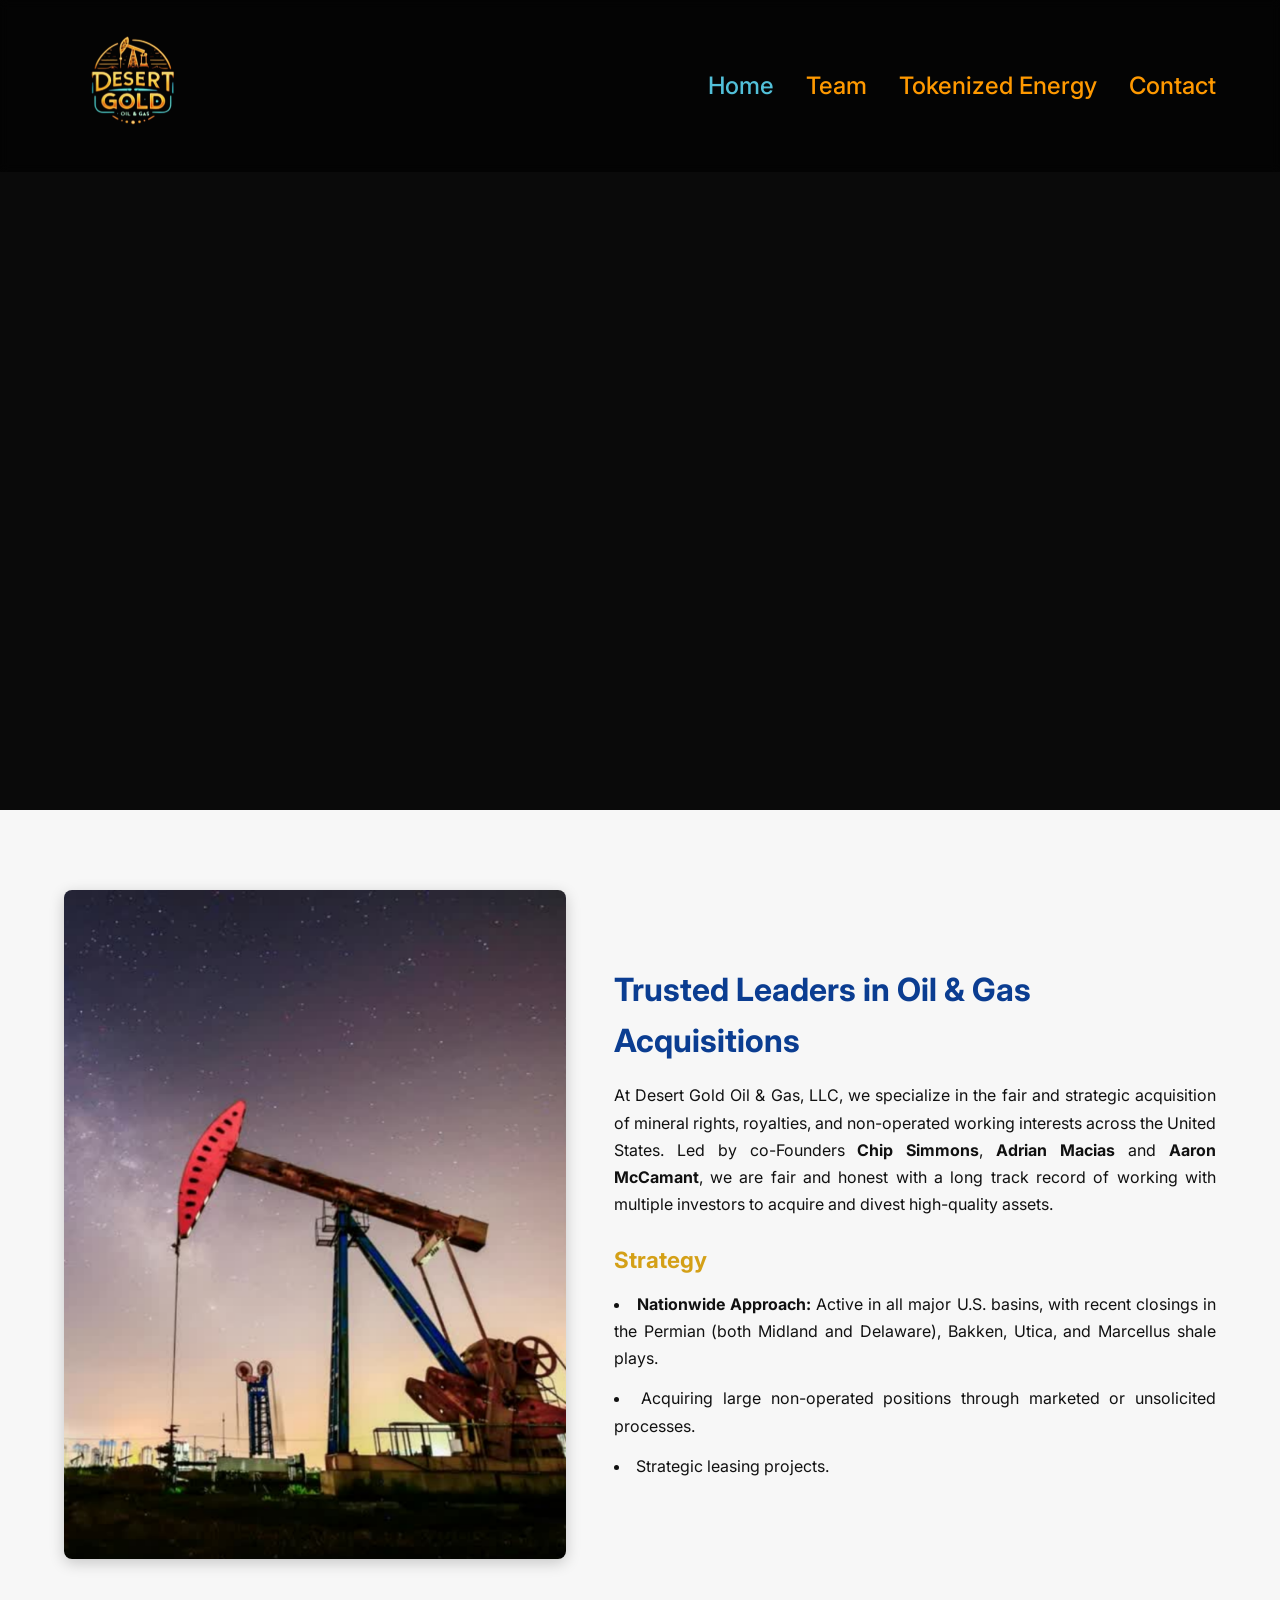
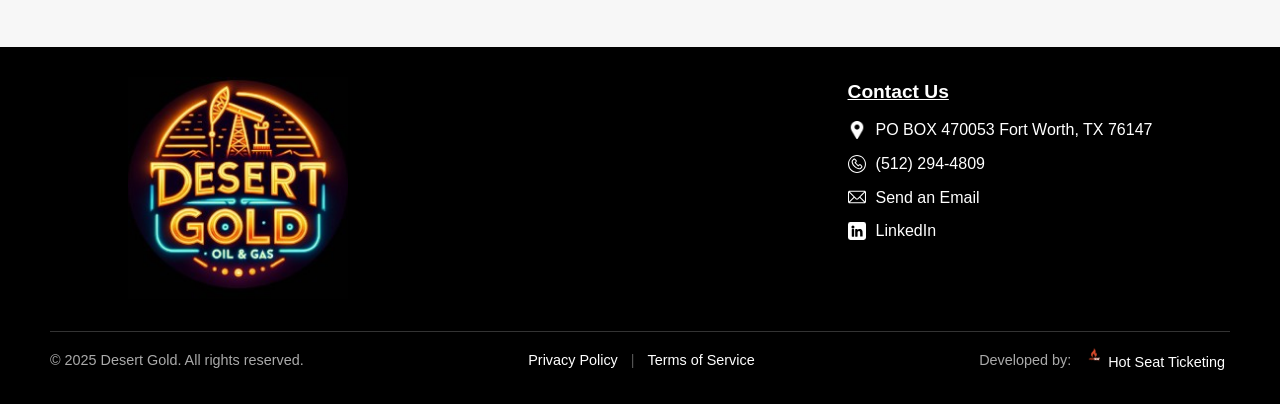
==== index.html @ a35598ed "update index and main" ====
<!DOCTYPE html>
<html lang="en">
    <head>
        <!-- Basic identity & compatibility -->
        <meta charset="utf-8" />
        <meta http-equiv="X-UA-Compatible" content="IE=edge" />
        <meta name="viewport" content="width=device-width, initial-scale=1" />

        <!-- Primary SEO title & description -->
        <title>Desert Gold Oil &amp; Gas — Mineral Rights, Royalties &amp; Working Interests</title>
        <link rel="icon" type="image/x-icon" href="DG Logo Sq.jpg">
        <meta name="description" content="Desert Gold Oil & Gas, LLC specializes in fair, strategic acquisition of mineral rights, royalties, and non-operated working interests across the U.S. Active in Permian (Midland & Delaware), Bakken, Utica, and Marcellus. Strategic leasing and large non-operated positions." />
        <meta name="keywords" content="mineral rights acquisition, royalty acquisition, non-operated working interest, mineral royalties, Permian Basin, Midland, Delaware Basin, Bakken, Utica, Marcellus, oil and gas investments, strategic leasing" />
        <meta name="author" content="Desert Gold Oil & Gas, LLC" />
        <meta name="robots" content="index, follow, max-snippet:200, max-image-preview:large" />

        <!-- Canonical -->
        <link rel="canonical" href="https://desertgoldoil.com/" />

        <!-- Locale / hreflang -->
        <meta http-equiv="content-language" content="en-US" />
        <link rel="alternate" href="https://desertgoldoil.com/" hreflang="en-US" />

        <!-- Open Graph (social preview) -->
        <meta property="og:site_name" content="Desert Gold Oil &amp; Gas" />
        <meta property="og:title" content="Desert Gold Oil &amp; Gas — Mineral Rights &amp; Royalty Acquisition" />
        <meta property="og:description" content="Fair and strategic acquisition of mineral rights, royalties, and non-operated working interests across major U.S. basins including the Permian, Bakken, Utica and Marcellus." />
        <meta property="og:type" content="website" />
        <meta property="og:url" content="https://desertgoldoil.com/" />
        <meta property="og:image" content="DG Logo Sq.jpg" />
        <meta property="og:image:alt" content="Map of U.S. basins: Permian, Bakken, Utica, Marcellus — Desert Gold Oil & Gas" />

        <!-- Twitter Card -->
        <meta name="twitter:card" content="summary_large_image" />
        <meta name="twitter:site" content="@DesertGoldOG" />
        <meta name="twitter:title" content="Desert Gold Oil &amp; Gas — Mineral Rights &amp; Royalty Acquisition" />
        <meta name="twitter:description" content="Strategic acquisitions of mineral rights, royalties and non-operated interests across the United States." />
        <meta name="twitter:image" content="https://desertgoldoil.com/assets/twitter-image.jpg" />

        <!-- Favicons -->
        <link rel="icon" href="/favicons/favicon-32x32.png" sizes="32x32" />
        <link rel="apple-touch-icon" href="/favicons/apple-touch-icon.png" sizes="180x180" />
        <meta name="theme-color" content="#0b3d91" />

        <!-- Performance: preconnect fonts & preload critical assets -->
        <link rel="preconnect" href="https://fonts.gstatic.com" crossorigin>
        <link href="https://fonts.googleapis.com/css2?family=Inter:wght@300;400;600;800&display=swap" rel="stylesheet">
        <link rel="preload" href="/css/main.css" as="style">

        <!-- Structured data (Organization + Founders + WebSite) -->
        <script type="application/ld+json">
            {
            "@context": "https://schema.org",
            "@graph": [
                {
                "@type": "Organization",
                "@id": "https://desertgoldoil.com/#organization",
                "name": "Desert Gold Oil & Gas, LLC",
                "url": "https://desertgoldoil.com/",
                "logo": "DG Logo Sq.jpg",
                "description": "We specialize in the fair and strategic acquisition of mineral rights, royalties, and non-operated working interests across the United States. Active in Permian (Midland & Delaware), Bakken, Utica, and Marcellus plays.",
                "founder": [
                    { "@type": "Person", "name": "Chip Simmons" },
                    { "@type": "Person", "name": "Adrian Macias" },
                    { "@type": "Person", "name": "Aaron McCamant" }
                    ],
                "sameAs": [
                    "https://www.linkedin.com/company/desert-gold-oil-gas"
                    ]
                },
            {
            "@type": "WebSite",
            "@id": "https://desertgoldoil.com/#website",
            "url": "https://desertgoldoil.com/",
            "name": "Desert Gold Oil & Gas, LLC",
            "publisher": { "@id": "https://desertgoldoil.com/#organization" }
            }
            ]
            }
        </script>

        <!-- Main stylesheet -->
        <link rel="stylesheet" href="main.css" />
    </head>
    <Body>
        <!-- ===== HEADER / NAVIGATION ===== -->
        <header class="site-header">
            <div class="container nav-container">
                <!-- Logo -->
                <div class="logo">
                    <img src="DG Logo Transparent.svg" alt="Desert Gold Oil & Gas logo">
                    <!--<h1>Desert Gold Oil &amp; Gas</h1>  Thinking of taking out-->
                </div>

                <!-- Hamburger Menu (visible on mobile) -->
                <button class="menu-toggle" aria-label="Open Menu">
                    <span class="bar"></span>
                    <span class="bar"></span>
                    <span class="bar"></span>
                </button>

                <!-- Navigation Links -->
                <nav class="main-nav">
                    <ul>
                        <li><a href="index.html" class="active">Home</a></li>
                        <li><a href="team.html">Team</a></li>
                        <li><a href="https://tokenizedenergy.com/" target="_blank" rel="noopener noreferrer">Tokenized Energy</a></li>
                        <li><a href="contact.html">Contact</a></li>
                    </ul>
                </nav>
            </div>
        </header>

        <!-- ===== HERO SECTION ===== -->
        <section id="home" class="hero-section">
            <video autoplay muted loop playsinline class="hero-video">
                <source src="DG Vid Home.MOV" type="video/mp4">
                Your browser does not support the video tag.
            </video>
        </section>

        <!-- ===== ABOUT SECTION ===== -->
        <section id="about" class="about-section">
            <div class="container about-container">

                <!-- Left: Image -->
                <div class="about-image">
                    <img src="DGNewStill.png" alt="Oil field operations in the Permian Basin">
                </div>

                <!-- Right: Text Content -->
                <div class="about-text">
                    <h2>Trusted Leaders in Oil &amp; Gas Acquisitions</h2>
                    <p>
                        At Desert Gold Oil &amp; Gas, LLC, we specialize in the fair and strategic acquisition of mineral rights,
                        royalties, and non-operated working interests across the United States. Led by co-Founders
                        <strong>Chip Simmons</strong>, <strong>Adrian Macias</strong> and <strong>Aaron McCamant</strong>,
                        we are fair and honest with a long track record of working with multiple investors to acquire and divest
                        high-quality assets.
                    </p>

                    <h3>Strategy</h3>
                    <ul>
                        <li><strong>Nationwide Approach:</strong> Active in all major U.S. basins, with recent closings in the Permian (both Midland and Delaware), Bakken, Utica, and Marcellus shale plays.</li>
                        <li>Acquiring large non-operated positions through marketed or unsolicited processes.</li>
                        <li>Strategic leasing projects.</li>
                    </ul>
                </div>
            </div>
        </section>

        <!--Footer-->
        <footer class="footer">
            <!-- FIRST LINE -->
            <div class="footer-top">
                <!-- Left: Company Logo -->
                <div class="footer-logo">
                    <img src="DG Logo Sq.jpg" alt="Desert Gold Logo">
                </div>

                <!-- Right: Contact Info -->
                <div class="footer-contact">
                    <h3>Contact Us</h3>
                    <p><img src="location-pointer-2961.png" alt="pin" class="icon"> PO BOX 470053 Fort Worth, TX 76147</p>
                    <p><a href="tel:+15122944809"><img src="phone icon.svg" alt="Phone" class="icon"> (512) 294-4809</a></p>
                    <p><a href="contact.html"><img src="email icon.svg" alt="Email" class="icon"> Send an Email</a></p>
                    <p><a href="https://www.linkedin.com/company/desert-gold-oil-gas-llc/" target="_blank">
                        <img src="linkedin.svg" alt="LinkedIn" class="icon"> LinkedIn
                    </a></p>
                </div>
            </div>

            <!-- SECOND LINE -->
            <div class="footer-bottom">
                <p class="footer-left">&copy; 2025 Desert Gold. All rights reserved.</p>

                <div class="footer-center">
                    <a href="privacy.html">Privacy Policy</a>
                    <span class="divider">|</span>
                    <a href="terms.html">Terms of Service</a>
                </div>

                <div class="footer-right">
                    <span>Developed by:</span>
                    <a href="https://hotseatticketing.com" target="_blank">
                    <img src="HotSeat.png" alt="Hot Seat Ticketing Logo" class="hst-logo">
                    <span class="hst-text">Hot Seat Ticketing</span>
                    </a>
                </div>
            </div>
        </footer>

        <script>
            // ===== HAMBURGER MENU TOGGLE =====
            const menuToggle = document.querySelector('.menu-toggle');
            const navMenu = document.querySelector('.main-nav');

            menuToggle.addEventListener('click', () => {
                menuToggle.classList.toggle('active');
                navMenu.classList.toggle('open');
            });

            // ===== CLOSE MENU WHEN LINK CLICKED (on mobile) =====
            document.querySelectorAll('.main-nav a').forEach(link => {
                link.addEventListener('click', () => {
                    menuToggle.classList.remove('active');
                    navMenu.classList.remove('open');
                });
            });

            // ===== SMOOTH SCROLL TO SECTIONS =====
            document.querySelectorAll('a[href^="#"]').forEach(anchor => {
                anchor.addEventListener('click', function (e) {
                    const target = document.querySelector(this.getAttribute('href'));
                    if (target) {
                        e.preventDefault();
                        window.scrollTo({
                            top: target.offsetTop - 70, // offset for fixed header
                            behavior: 'smooth'
                        });
                    }
                });
            });
        </script>
    </Body>
</html>
---- main.css ----
/* ===== RESET / BASE STYLES ===== */
* {
  margin: 0;
  padding: 0;
  box-sizing: border-box;
}

body {
  font-family: 'Inter', sans-serif;
  color: #ffffff;
  background-color: #0a0a0a;
  line-height: 1.6;
}

/* Container helper for consistent width */
.container {
  width: 90%;
  max-width: 1200px;
  margin: 0 auto;
}

/* ===== HEADER ===== */
.site-header {
  position: fixed;
  top: 0;
  left: 0;
  width: 100%;
  background: rgba(0, 0, 0, 0.6);
  backdrop-filter: blur(5px);
  color: #fff;
  z-index: 1000;
  transition: background 0.3s ease;
}

.nav-container {
  display: flex;
  align-items: center;
  justify-content: space-between;
  padding: 1rem 0;
}

/* Logo */
.logo {
  display: flex;
  align-items: center;
  gap: 0.5rem;
}

.logo img {
  width: 140px;
  height: 140px;
}


/* Navigation Links */
.main-nav ul {
  list-style: none;
  display: flex;
  gap: 2rem;
}

.main-nav a {
  text-decoration: none;
  color: #ff9900;
  font-weight: 500;
  font-size: 1.5rem;
  transition: color 0.3s ease;
}

.main-nav a:hover,
.main-nav a.active {
  color: #52c0d9; /* gold accent */
}

/* ===== HAMBURGER MENU ===== */
.menu-toggle {
  display: none;
  flex-direction: column;
  justify-content: space-between;
  width: 28px;
  height: 20px;
  background: transparent;
  border: none;
  cursor: pointer;
  padding: 0;
}

.menu-toggle .bar {
  width: 100%;
  height: 3px;
  background-color: #fff;
  border-radius: 2px;
  transition: all 0.3s ease;
}

/* ===== HERO SECTION ===== */
.hero-section {
    position: relative;
    width: 100%;
    height: 90vh;/****Change back to 90vh when new video is in****/
    overflow: hidden;
    display: flex;
    align-items: center;
    justify-content: center;
}
.hero-video {
    position: absolute;
    top: 0;
    left: 0;
    width: 100%;
    height: 100%;
    object-fit: cover;
    z-index: -1;
}


.btn-primary {
  display: inline-block;
  padding: 0.75rem 1.5rem;
  background-color: #ffd65a;
  color: #000;
  border-radius: 4px;
  font-weight: 600;
  text-decoration: none;
  transition: background 0.3s ease;
}

.btn-primary:hover {
  background-color: #ffcc33;
}

/* ============================================ ABOUT SECTION ============================================= */
.about-section {
  background-color: #f7f7f7;
  color: #111;
  padding: 5rem 0;
}

.about-container {
  display: flex;
  align-items: center;
  gap: 3rem;
  flex-wrap: wrap; /* allows stacking on smaller screens */
}

.about-image {
  flex: 1;
  min-width: 300px;
}

.about-image img {
  width: 100%;
  height: auto;
  border-radius: 8px;
  box-shadow: 0 4px 15px rgba(0, 0, 0, 0.2);
}

.about-text {
  flex: 1.2;
  min-width: 300px;
}

.about-text h2 {
  font-size: 2rem;
  color: #0b3d91;
  margin-bottom: 1rem;
}

.about-text p {
  margin-bottom: 1.5rem;
  font-size: 1rem;
  line-height: 1.7;
  text-align: justify;
}

.about-text h3 {
  font-size: 1.4rem;
  margin-bottom: 0.8rem;
  color: #d4a017; /* gold accent */
}

.about-text ul {
  list-style: disc inside;
  line-height: 1.7;
  text-align: justify;
}

.about-text li {
  margin-bottom: 0.8rem;
}

/* ============================================ TEAM SECTION ================================================== */
/* ===== TEAM HERO IMAGE ===== */
.team-hero {
    position: relative;
    width: 100%;
    height: 90vh;/****Change back to 90vh when new video is in****/
    overflow: hidden;
    display: flex;
    align-items: center;
    justify-content: center;
}
.team-video {
    position: absolute;
    top: 0;
    left: 0;
    width: 100%;
    height: 100%;
    object-fit: cover;
    z-index: -1;
}


/*=================MEET THE TEAM=================*/

.team-section {
  background-color: #f7f7f7;
  color: #111;
  padding: 5rem 0;
  text-align: center;
}

.team-container {
  display: flex;
  align-items: center;
  gap: 3rem;
  flex-wrap: wrap; /* allows stacking on smaller screens */
}

.section-title {
  font-size: 2rem;
  color: #0b3d91;
  margin-bottom: 3rem;
}

.team-grid {
  display: flex;
  justify-content: center;
  align-items: stretch;
  gap: 2rem;
  flex-wrap: wrap; /* stacks on smaller screens */
}

.team-member {
  background-color: #f9f9f9;
  border-radius: 12px;
  padding: 2rem;
  flex: 1 1 300px; /* flexible width */
  max-width: 350px;
  box-shadow: 0 4px 10px rgba(0,0,0,0.1);
  transition: transform 0.3s ease, box-shadow 0.3s ease;
}

.team-member:hover {
  transform: translateY(-5px);
  box-shadow: 0 6px 18px rgba(0,0,0,0.15);
}

.team-member img {
  width: 100%;
  height: auto;
  border-radius: 10px;
  margin-bottom: 1rem;
}

.team-member h3 {
  color: #0b3d91;
  font-size: 1.3rem;
  margin-bottom: 0.3rem;
}

.team-member .title {
  font-weight: bold;
  color: #d4a017;
  margin-bottom: 0.8rem;
}

.team-member p {
  font-size: 0.95rem;
  line-height: 1.6;
  color: #333;
  text-align: justify;
}

/* ===== TEAM SOCIAL LINKS ===== */
.social-links {
  margin: 0.8rem 0 1rem;
}

.social-links a img {
  color: #0b3d91;
  width: 35px;
  height: 35px;
  font-size: 1.5rem;
  margin: 0 0.5rem;
  transition: color 0.3s ease, transform 0.3s ease;
}

.social-links a:hover img {
  color: #d4a017;
  transform: translateY(-2px);
}

/*=================================================CONTACT=============================================*/
/* ===== CONTACT HERO ===== */
.contact-hero {
    position: relative;
    width: 100%;
    height: 90vh;/****Change back to 90vh when new video is in****/
    overflow: hidden;
    display: flex;
    align-items: center;
    justify-content: center;
}

.contact-video {
    position: absolute;
    top: 0;
    left: 0;
    width: 100%;
    height: 100%;
    object-fit: cover;
    object-position: top;
    object-position: center 5%;
    z-index: -1;
}


/* ===== CONTACT FORM SECTION ===== */
.contact-form-container {
  background-color: #ffffff;
  color: black;
  padding: 4rem 1rem;
}

.contact-form-content {
  max-width: 900px;
  margin: 0 auto;
  background-color: #f4f4f4;
  padding: 2.5rem;
  border-radius: 12px;
  box-shadow: 0 8px 20px rgba(0, 0, 0, 1.2);
}

.contact-form-content .intro {
  font-size: 1rem;
  margin-bottom: 0.5rem;
  text-align: center;
}

.contact-form-content h3 {
  font-size: 1.6rem;
  text-align: center;
  margin-bottom: 2rem;
}

/* ===== FORM LAYOUT ===== */
.contact-form {
  display: flex;
  flex-direction: column;
  gap: 1.5rem;
}

.form-row {
  display: flex;
  gap: 1.5rem;
  flex-wrap: wrap;
}

.form-row.full-width {
  flex-direction: column;
}

.form-group {
  flex: 1;
  display: flex;
  flex-direction: column;
}

label {
  margin-bottom: 0.4rem;
  font-weight: bold;
}

input,
textarea {
  border: none;
  border-radius: 6px;
  padding: 0.8rem;
  font-size: 1rem;
  outline: none;
}

input::placeholder,
textarea::placeholder {
  color: #888;
}

textarea {
  resize: vertical;
}

/* ===== SUBMIT BUTTON ===== */
.btn-submit {
  display: flex;
  align-items: center;
  gap: 0.5rem;
  background-color: #fff;
  color: #0b3d91;
  font-weight: bold;
  border: none;
  padding: 0.9rem 2rem;
  border-radius: 6px;
  cursor: pointer;
  align-self: center;
  transition: all 0.3s ease;
}

.btn-submit:hover {
  background-color: #d4a017;
  color: #fff;
  transform: translateY(-2px);
}

/* ===== FORM STATUS MESSAGE ===== */
.form-status {
  margin-top: 1rem;
  text-align: center;
  font-weight: bold;
  display: none;
  transition: opacity 0.3s ease;
}

.form-status.success {
  color: #00ffae;
  display: block;
}

.form-status.error {
  color: #ff6b6b;
  display: block;
}

/*========================================Footer========================================*/
.footer {
  background-color: #000; /* black background */
  color: #fff;
  padding: 30px 50px;
  font-family: Arial, sans-serif;
}

/* ---------- FIRST LINE ---------- */
.footer-top {
  display: flex;
  justify-content: center;   /* centers both logo + contact section as a group */
  align-items: flex-start;
  flex-wrap: wrap;
  border-bottom: 1px solid #333;
  padding-bottom: 25px;
  margin-bottom: 15px;
  gap: 500px;  /* space between the logo and the contact info */
  text-align: left;  /* keeps the contact info text aligned left */
}

.footer-logo img {
  width: 220px;
  height: auto;
}

.footer-contact {
  max-width: 400px;
}

.footer-contact h3 {
  margin-bottom: 10px;
  font-size: 1.2rem;
  color: #fff;
  text-decoration: underline;
}

.footer-contact p {
  margin: 8px 0;
  display: flex;
  align-items: center;
  flex-wrap: wrap;
}

.footer-contact .icon {
  width: 18px;
  height: auto;
  margin-right: 10px;
  filter: invert(1);
}

.icon {
  color: #fff; /* white icon */
  font-size: 1rem;
  margin-right: 8px;
}

.footer-contact a {
  color: #fff;
  display: flex;
  align-items: center;
  text-decoration: none;
}

.footer-contact a:hover {
  text-decoration: underline;
}

/* ---------- SECOND LINE ---------- */
.footer-bottom {
  display: flex;
  justify-content: space-between;
  align-items: center;
  flex-wrap: wrap;
  font-size: 0.9rem;
  color: #aaa;
  text-align: center;
}

.footer-bottom a {
  color: #fff;
  text-decoration: none;
  margin: 0 5px;
}

.footer-bottom a:hover {
  text-decoration: underline;
}

.footer-center {
  display: flex;
  align-items: center;
  gap: 8px;
}

.footer-center .divider {
  color: #555;
}

.footer-right {
  display: flex;
  align-items: center;
  gap: 8px;
}

.footer-right .hst-logo {
  width: 20px;
  height: auto;
}

.footer-right .hst-text {
  color: #fff;
}

/*==================================================RESPONSIVE MOBILE DESIGN=================================================*/
/* ===== MOBILE STYLES ===== */
@media (max-width: 768px) {
  /* Show hamburger button */
  .menu-toggle {
    display: flex;
  }

  /* Hide nav by default */
  .main-nav {
    position: absolute;
    top: 100%;
    right: 0;
    width: 100%;
    background: rgba(0, 0, 0, 0.95);
    transform: translateY(-200%);
    opacity: 0;
    transition: all 0.3s ease;
  }

  .main-nav.open {
    transform: translateY(0);
    opacity: 1;
  }

  .main-nav ul {
    flex-direction: column;
    align-items: center;
    padding: 1rem 0;
    gap: 1rem;
  }

  /* Animate hamburger when active */
  .menu-toggle.active .bar:nth-child(1) {
    transform: rotate(45deg) translateY(8px);
  }

  .menu-toggle.active .bar:nth-child(2) {
    opacity: 0;
  }

  .menu-toggle.active .bar:nth-child(3) {
    transform: rotate(-45deg) translateY(-8px);
  }

  /* Hero text smaller */
  .hero-content h2 {
    font-size: 1.8rem;
  }

  .hero-content p {
    font-size: 1rem;
  }
}

/* ===== ABOUT RESPONSIVE (mobile) ===== */
@media (max-width: 768px) {
  .about-container {
    flex-direction: column;
    text-align: center;
  }

  .about-text {
    margin-top: 1.5rem;
  }

  .about-text ul {
    text-align: left;
    display: inline-block;
  }
}

/* ===== TEAM Responsive Layout ===== */
@media (max-width: 992px) {
  .team-grid {
    gap: 1.5rem;
  }
}

@media (max-width: 768px) {
  .team-member {
    max-width: 100%;
  }
}

/* ===== CONTACT RESPONSIVE DESIGN ===== */
@media (max-width: 768px) {
  .form-row {
    flex-direction: column;
    gap: 1rem;
  }

  .contact-form-content {
    padding: 1.5rem;
  }

  .contact-form-content h3 {
    font-size: 1.3rem;
  }
}

/* ===================== FOOTER Responsive layout ================= */
@media (max-width: 768px) {
  .footer {
    padding: 20px;
    text-align: center;
  }

  .footer-top {
    flex-direction: column;
    align-items: center;
    text-align: center;
  }

  .footer-contact {
    margin-top: 15px;
  }

  .footer-bottom {
    flex-direction: column;
    gap: 10px;
  }

  .footer-center {
    justify-content: center;
  }

  .footer-right {
    justify-content: center;
  }
}
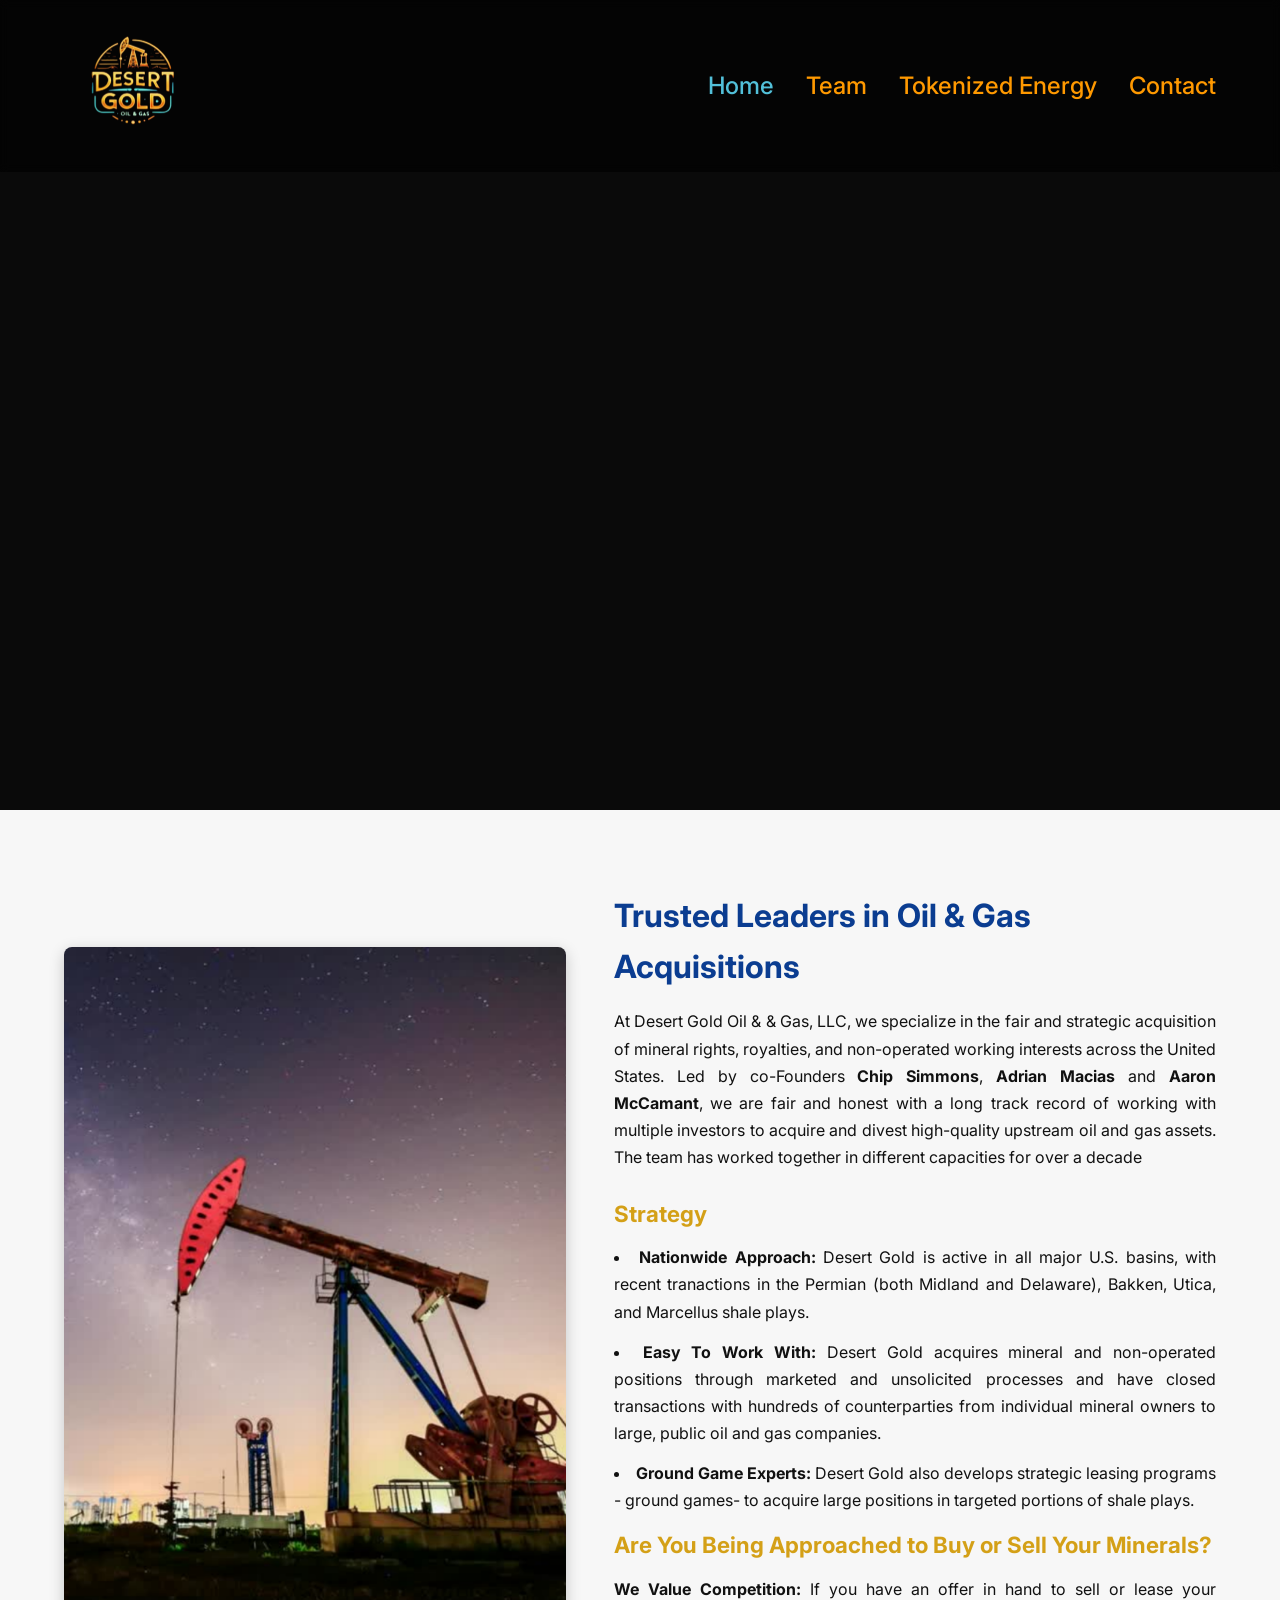
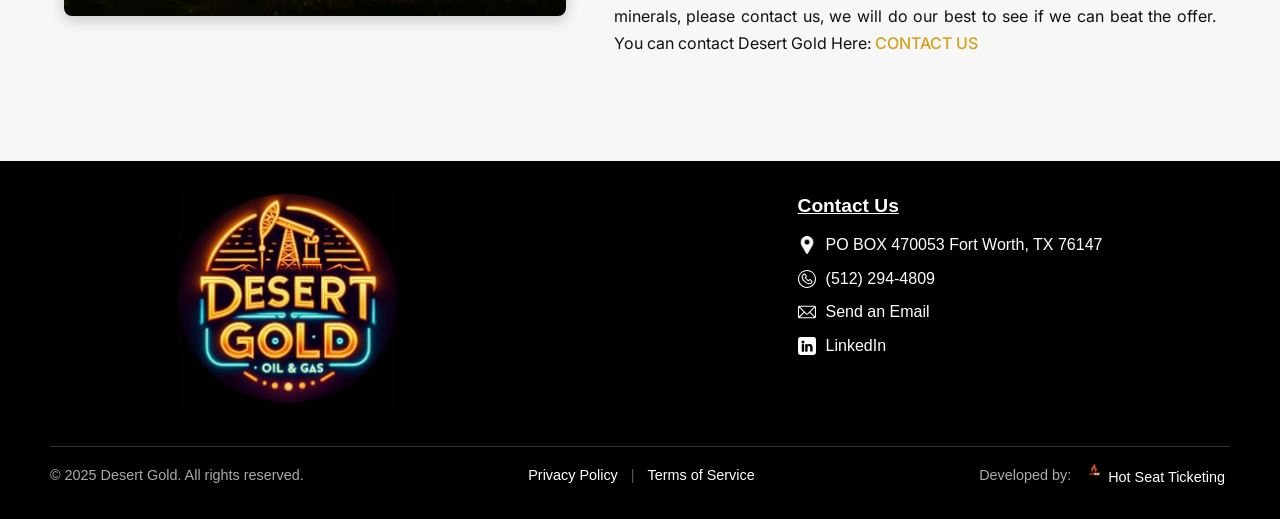
==== commit 2b762754: "Update index and main" ====
--- a/index.html
+++ b/index.html
@@ -132,19 +132,26 @@
                 <div class="about-text">
                     <h2>Trusted Leaders in Oil &amp; Gas Acquisitions</h2>
                     <p>
-                        At Desert Gold Oil &amp; Gas, LLC, we specialize in the fair and strategic acquisition of mineral rights,
-                        royalties, and non-operated working interests across the United States. Led by co-Founders
-                        <strong>Chip Simmons</strong>, <strong>Adrian Macias</strong> and <strong>Aaron McCamant</strong>,
-                        we are fair and honest with a long track record of working with multiple investors to acquire and divest
-                        high-quality assets.
+                        At Desert Gold Oil &amp; & Gas, LLC, we specialize in the fair and strategic acquisition of mineral rights, 
+                        royalties, and non-operated working interests across the United States. Led by co-Founders 
+                        <strong>Chip Simmons</strong>, <strong>Adrian Macias</strong> and <strong>Aaron McCamant</strong>, 
+                        we are fair and honest with a long track record of working with multiple investors to acquire and divest 
+                        high-quality upstream oil and gas assets.   The team has worked together in different capacities for over a decade
                     </p>
 
                     <h3>Strategy</h3>
                     <ul>
-                        <li><strong>Nationwide Approach:</strong> Active in all major U.S. basins, with recent closings in the Permian (both Midland and Delaware), Bakken, Utica, and Marcellus shale plays.</li>
-                        <li>Acquiring large non-operated positions through marketed or unsolicited processes.</li>
-                        <li>Strategic leasing projects.</li>
+                        <li><strong>Nationwide Approach:</strong> Desert Gold is active in all major U.S. basins, with recent tranactions 
+                            in the Permian (both Midland and Delaware), Bakken, Utica, and Marcellus shale plays.</li>
+                        <li><strong>Easy To Work With:</strong> Desert Gold acquires mineral and non-operated positions through marketed and unsolicited 
+                        processes and have closed transactions with hundreds of counterparties from individual mineral owners to large, 
+                        public oil and gas companies.</li>
+                        <li><strong>Ground Game Experts:</strong> Desert Gold also develops strategic leasing programs - ground games- to acquire large positions in targeted 
+                        portions of shale plays.</li>
                     </ul>
+                    <h3>Are You Being Approached to Buy or Sell Your Minerals?</h3>
+                    <p><strong>We Value Competition:</strong>  If you have an offer in hand to sell or lease your minerals, please contact us, we will do our best to see if we can beat the 
+                        offer.  You can contact Desert Gold Here: <a href="contact.html">CONTACT US</a></p>
                 </div>
             </div>
         </section>
--- a/main.css
+++ b/main.css
@@ -189,6 +189,15 @@
   margin-bottom: 0.8rem;
 }
 
+.about-text a {text-decoration: none;
+  color: #d4a017;
+  font-weight: 500;
+  transition: color 0.3s ease;
+}
+.about-text a:hover {
+  color: #52c0d9;
+}
+
 /* ============================================ TEAM SECTION ================================================== */
 /* ===== TEAM HERO IMAGE ===== */
 .team-hero {
@@ -273,6 +282,7 @@
   font-weight: bold;
   color: #d4a017;
   margin-bottom: 0.8rem;
+  text-align: center;
 }
 
 .team-member p {
@@ -336,7 +346,7 @@
 .contact-form-content {
   max-width: 900px;
   margin: 0 auto;
-  background-color: #f4f4f4;
+  background-color: #dddddd;
   padding: 2.5rem;
   border-radius: 12px;
   box-shadow: 0 8px 20px rgba(0, 0, 0, 1.2);
@@ -414,6 +424,7 @@
   cursor: pointer;
   align-self: center;
   transition: all 0.3s ease;
+  box-shadow: 0 8px 20px rgba(0, 0, 0, 1.2);
 }
 
 .btn-submit:hover {
@@ -458,7 +469,7 @@
   border-bottom: 1px solid #333;
   padding-bottom: 25px;
   margin-bottom: 15px;
-  gap: 500px;  /* space between the logo and the contact info */
+  gap: 400px;  /* space between the logo and the contact info */
   text-align: left;  /* keeps the contact info text aligned left */
 }
 
@@ -667,6 +678,7 @@
     flex-direction: column;
     align-items: center;
     text-align: center;
+    gap: 50px;
   }
 
   .footer-contact {
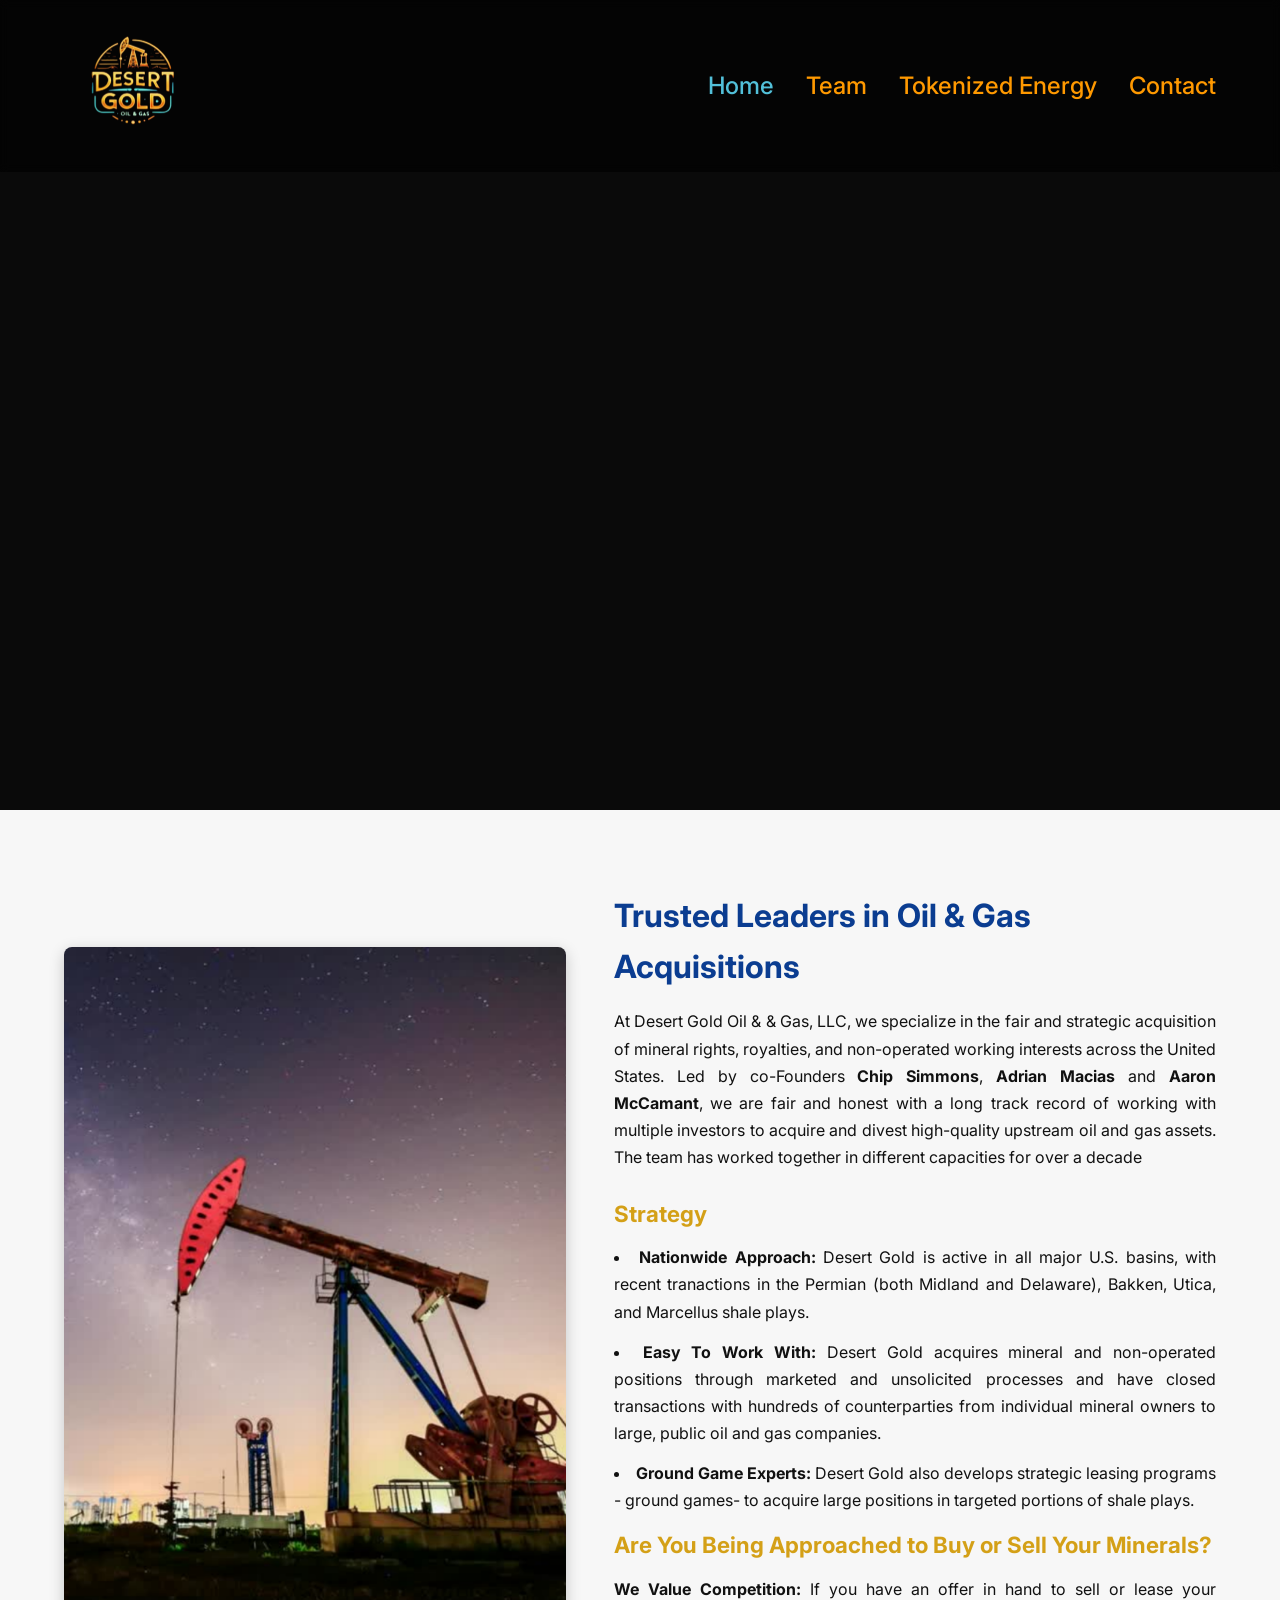
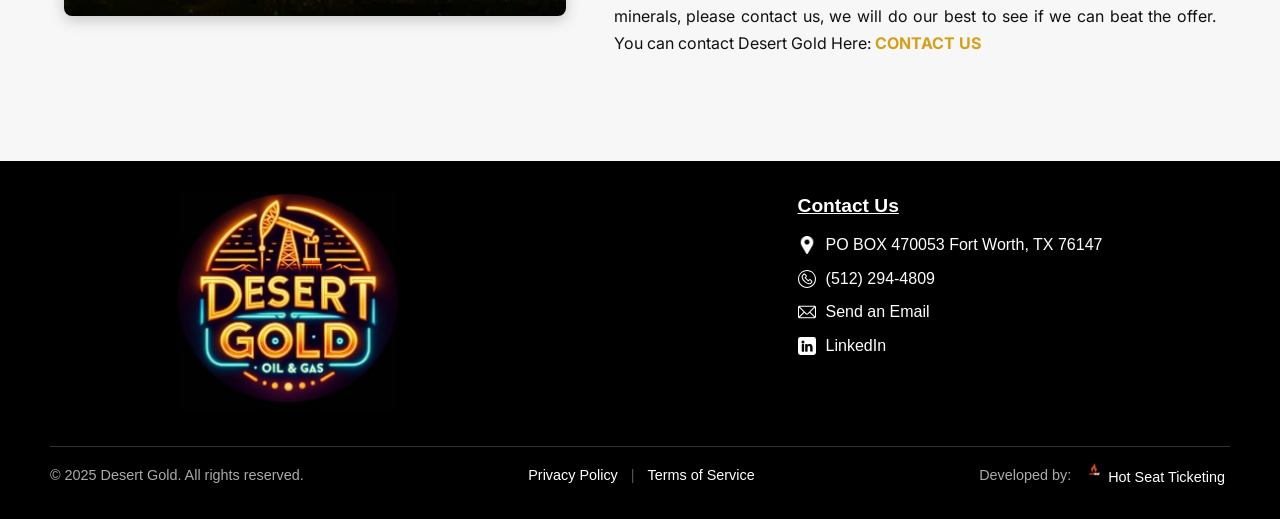
==== commit 3a782124: "update index team contact" ====
--- a/index.html
+++ b/index.html
@@ -114,7 +114,7 @@
         <!-- ===== HERO SECTION ===== -->
         <section id="home" class="hero-section">
             <video autoplay muted loop playsinline class="hero-video">
-                <source src="DG Vid Home.MOV" type="video/mp4">
+                <source src="DG Index Vid.MOV" type="video/mp4">
                 Your browser does not support the video tag.
             </video>
         </section>
@@ -125,7 +125,7 @@
 
                 <!-- Left: Image -->
                 <div class="about-image">
-                    <img src="DGNewStill.png" alt="Oil field operations in the Permian Basin">
+                    <img src="DG Home Still.png" alt="Oil field operations in the Permian Basin">
                 </div>
 
                 <!-- Right: Text Content -->
@@ -151,7 +151,7 @@
                     </ul>
                     <h3>Are You Being Approached to Buy or Sell Your Minerals?</h3>
                     <p><strong>We Value Competition:</strong>  If you have an offer in hand to sell or lease your minerals, please contact us, we will do our best to see if we can beat the 
-                        offer.  You can contact Desert Gold Here: <a href="contact.html">CONTACT US</a></p>
+                        offer.  You can contact Desert Gold Here: <a href="contact.html"><strong>CONTACT US</strong></a></p>
                 </div>
             </div>
         </section>
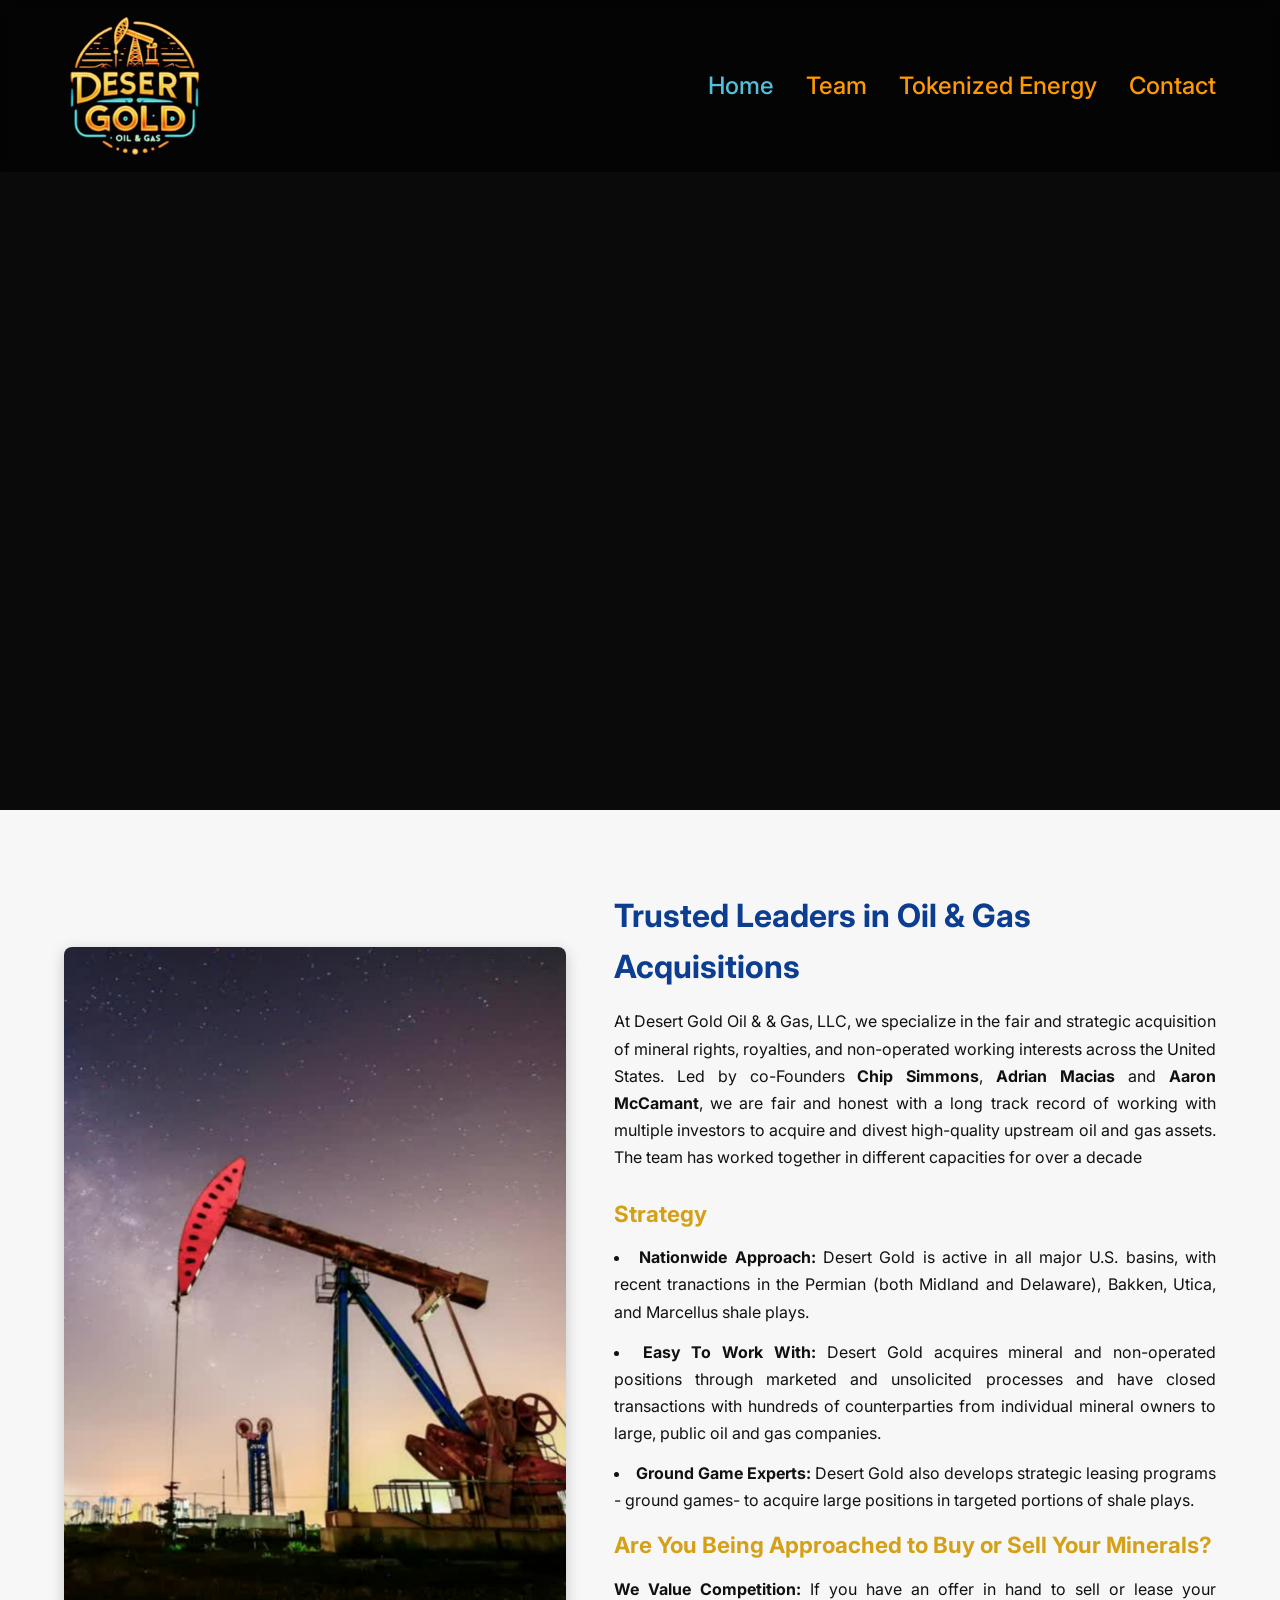
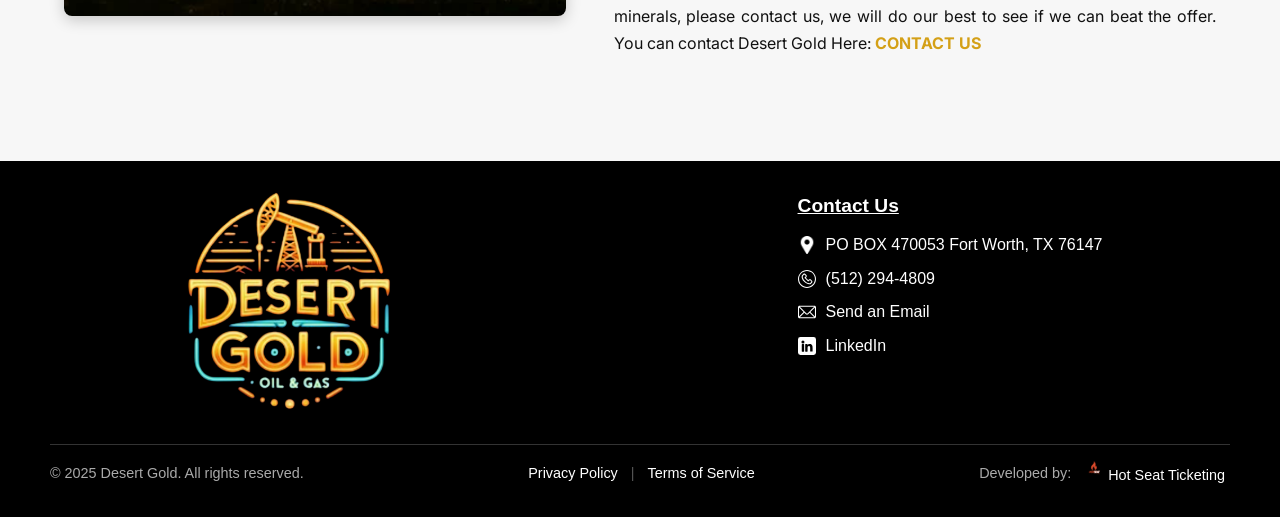
==== commit 4c1dd595: "Update logo" ====
--- a/index.html
+++ b/index.html
@@ -8,7 +8,7 @@
 
         <!-- Primary SEO title & description -->
         <title>Desert Gold Oil &amp; Gas — Mineral Rights, Royalties &amp; Working Interests</title>
-        <link rel="icon" type="image/x-icon" href="DG Logo Sq.jpg">
+        <link rel="icon" type="image/x-icon" href="DG Logo.png">
         <meta name="description" content="Desert Gold Oil & Gas, LLC specializes in fair, strategic acquisition of mineral rights, royalties, and non-operated working interests across the U.S. Active in Permian (Midland & Delaware), Bakken, Utica, and Marcellus. Strategic leasing and large non-operated positions." />
         <meta name="keywords" content="mineral rights acquisition, royalty acquisition, non-operated working interest, mineral royalties, Permian Basin, Midland, Delaware Basin, Bakken, Utica, Marcellus, oil and gas investments, strategic leasing" />
         <meta name="author" content="Desert Gold Oil & Gas, LLC" />
@@ -27,7 +27,7 @@
         <meta property="og:description" content="Fair and strategic acquisition of mineral rights, royalties, and non-operated working interests across major U.S. basins including the Permian, Bakken, Utica and Marcellus." />
         <meta property="og:type" content="website" />
         <meta property="og:url" content="https://desertgoldoil.com/" />
-        <meta property="og:image" content="DG Logo Sq.jpg" />
+        <meta property="og:image" content="DG Logo.png" />
         <meta property="og:image:alt" content="Map of U.S. basins: Permian, Bakken, Utica, Marcellus — Desert Gold Oil & Gas" />
 
         <!-- Twitter Card -->
@@ -57,7 +57,7 @@
                 "@id": "https://desertgoldoil.com/#organization",
                 "name": "Desert Gold Oil & Gas, LLC",
                 "url": "https://desertgoldoil.com/",
-                "logo": "DG Logo Sq.jpg",
+                "logo": "DG Logo.png",
                 "description": "We specialize in the fair and strategic acquisition of mineral rights, royalties, and non-operated working interests across the United States. Active in Permian (Midland & Delaware), Bakken, Utica, and Marcellus plays.",
                 "founder": [
                     { "@type": "Person", "name": "Chip Simmons" },
@@ -88,7 +88,7 @@
             <div class="container nav-container">
                 <!-- Logo -->
                 <div class="logo">
-                    <img src="DG Logo Transparent.svg" alt="Desert Gold Oil & Gas logo">
+                    <img src="DG Logo.png" alt="Desert Gold Oil & Gas logo">
                     <!--<h1>Desert Gold Oil &amp; Gas</h1>  Thinking of taking out-->
                 </div>
 
@@ -162,7 +162,7 @@
             <div class="footer-top">
                 <!-- Left: Company Logo -->
                 <div class="footer-logo">
-                    <img src="DG Logo Sq.jpg" alt="Desert Gold Logo">
+                    <img src="DG Logo.png" alt="Desert Gold Logo">
                 </div>
 
                 <!-- Right: Contact Info -->
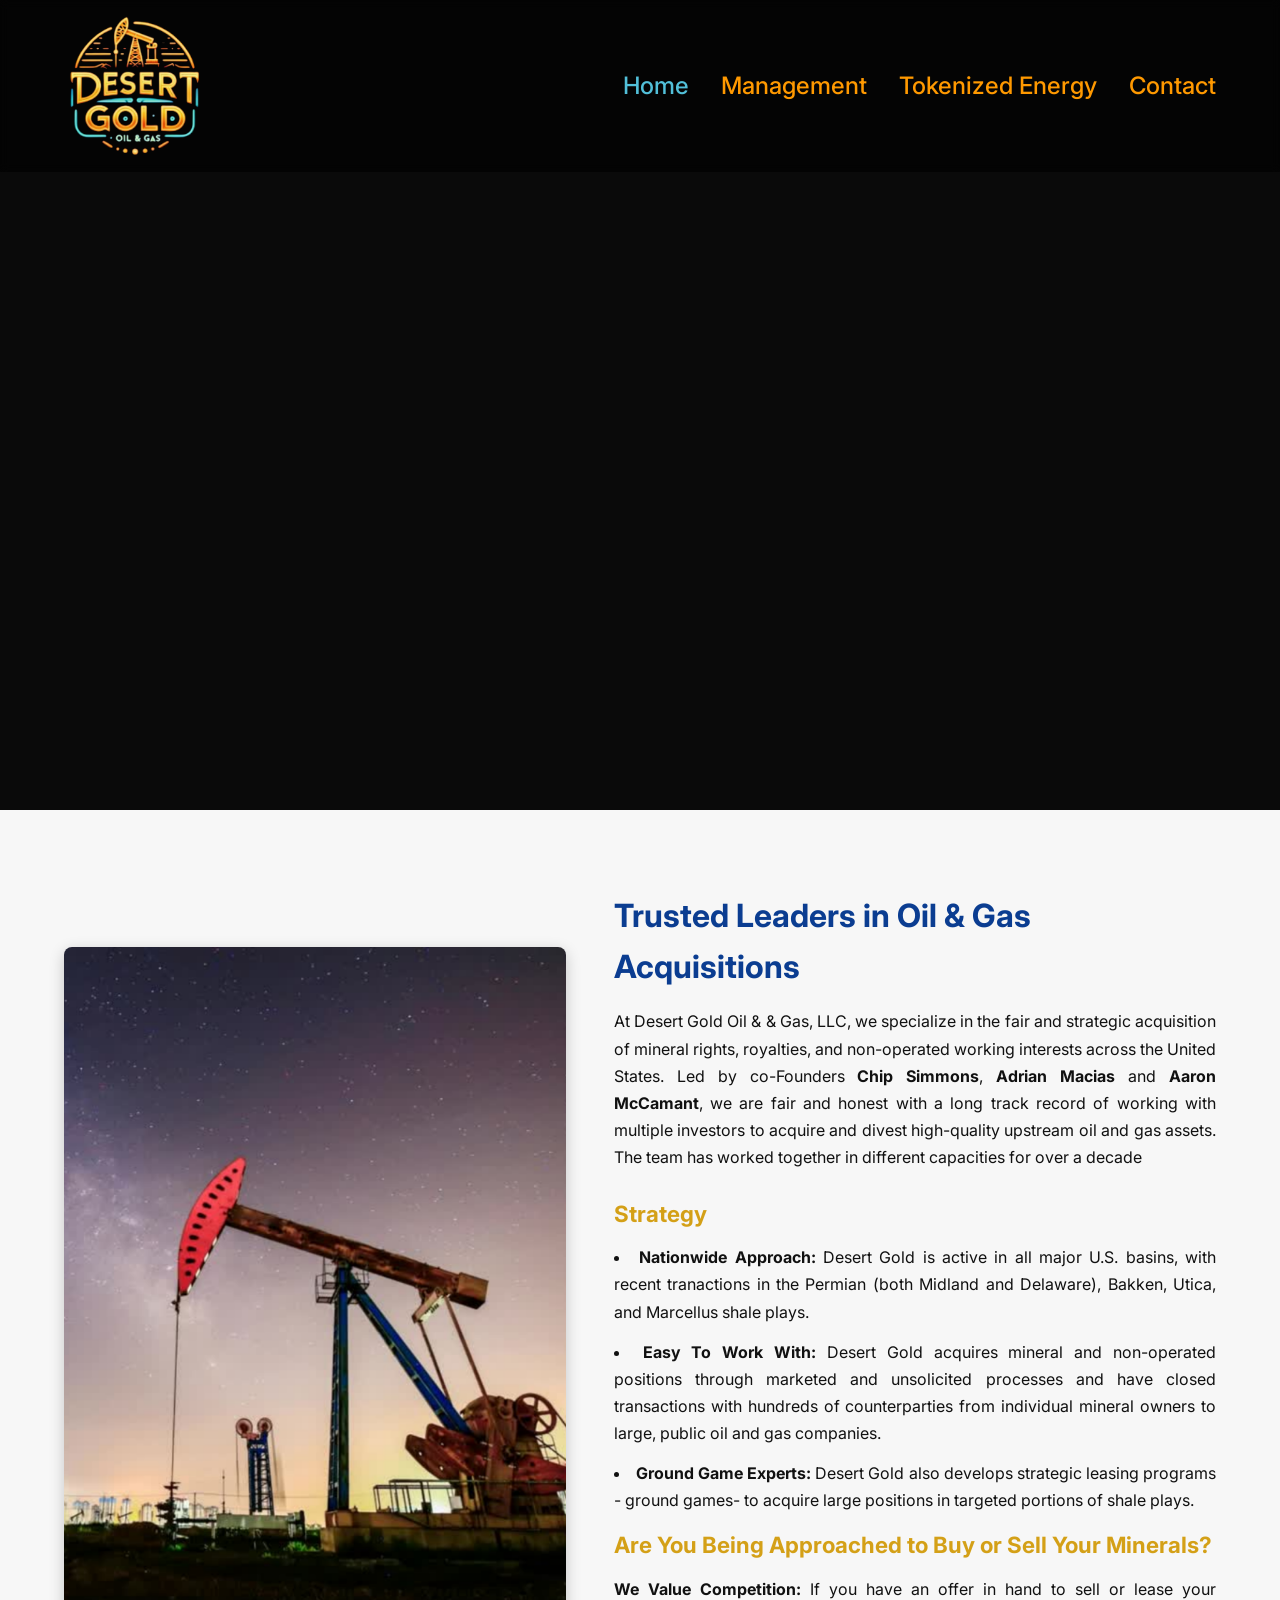
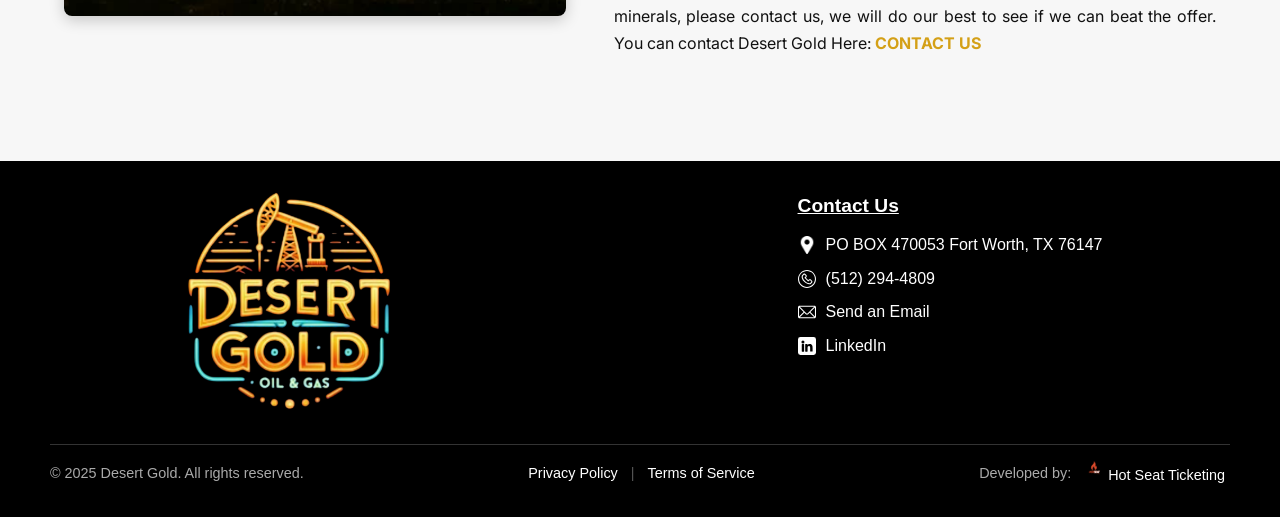
==== commit cbfcbd51: "update index" ====
--- a/index.html
+++ b/index.html
@@ -103,7 +103,7 @@
                 <nav class="main-nav">
                     <ul>
                         <li><a href="index.html" class="active">Home</a></li>
-                        <li><a href="team.html">Team</a></li>
+                        <li><a href="team.html">Management</a></li>
                         <li><a href="https://tokenizedenergy.com/" target="_blank" rel="noopener noreferrer">Tokenized Energy</a></li>
                         <li><a href="contact.html">Contact</a></li>
                     </ul>
